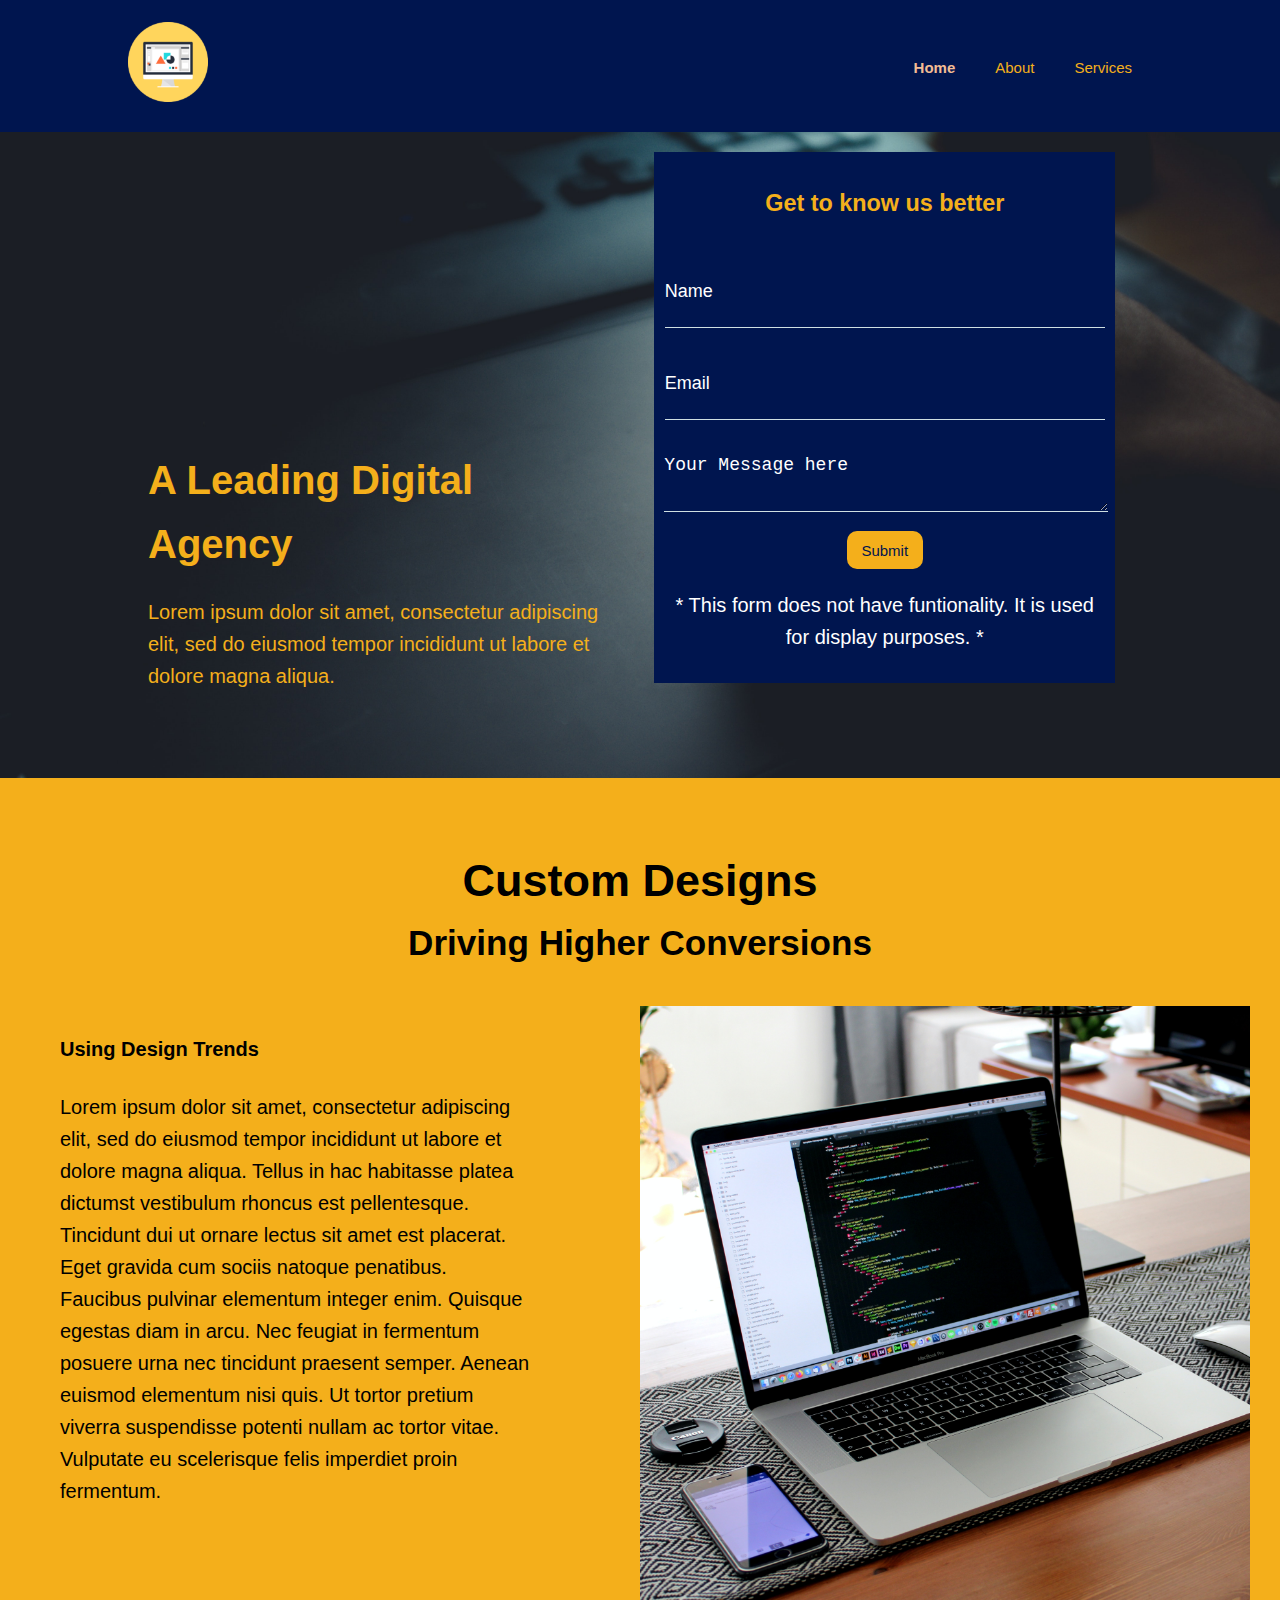
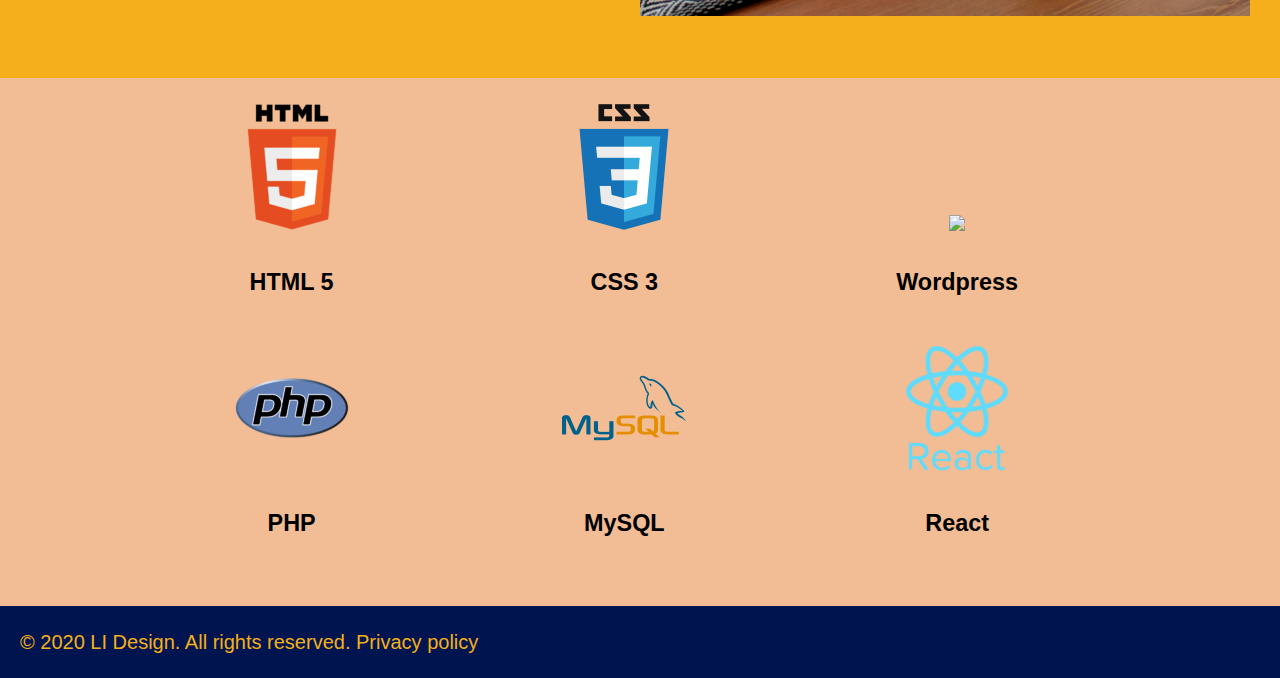
==== index.html @ 7b0c07da "Changed folder layout" ====
<!doctype html>

<html lang="en">
<head>
  <meta charset="utf-8">

  <title>LI Design - Home</title>
  <meta name="description" content="A sample responsive web design layout">
  <meta name="author" content="Brendan Caudill">
  <meta name="viewport" content="width=device-width">
  <meta name="keywords" content="web design, web development, responsive design, sample web project">

  <link rel="stylesheet" href="css/styles.css">

</head>

<body>
  <header>
    <div class="container">
      <div id="brand">
        <img src="images/logo.png" alt="Header Logo">
      </div>
      <nav>
        <ul>
          <li class="current"><a href="index.html">Home</a></li>
          <li><a href="index.html">About</a></li>
          <li><a href="index.html">Services</a></li>
        </ul>
      </nav>
    </div>
  </header>

  <section id="showcase-hero">
    <div class="container">
      <div class="half">
          <h1>A Leading Digital Agency</h1>
          <p>Lorem ipsum dolor sit amet, consectetur adipiscing elit, sed do eiusmod tempor incididunt ut labore et dolore magna aliqua.</p>
      </div>
      <div class="half">
        <div class="input-form">
          <form>
            <h3>Get to know us better</h3>
            <div class="form-row">
              <div class="form-item">
                <input type="text" name="firstname" required="true" size="40" placeholder="Name">
              </div>
            </div>
            <div class="form-row">
              <div class="form-item">
                <input type="email" name="email" required="true" size="40" placeholder="Email">
              </div>
            </div>
            <div class="form-row">
              <div class="form-item">
                <textarea name="message" cols="39" rows="10" placeholder="Your Message here"></textarea>
              </div>
            </div>
            <div class="submit">
              <div class="form-item">
                <button type="submit" value="Submit">Submit</button>
              </div>
            </div>
            <p class="disclaimer">* This form does not have funtionality. It is used for display purposes. *</p>
          </form>
        </div>
      </div>
    </div>
  </section>

  <section id="main-section">
    <div style="margin: auto; overflow: hidden; padding: 40px 60px;">
      <div class="title">
        <h2>Custom Designs</h2>
        <h3>Driving Higher Conversions</h3>
      </div>
      <div class="main-content">
        <div class="small-content">
          <h4>Using Design Trends</h4>
          <p>Lorem ipsum dolor sit amet, consectetur adipiscing elit, sed do eiusmod tempor incididunt ut labore et dolore magna aliqua.
          Tellus in hac habitasse platea dictumst vestibulum rhoncus est pellentesque.
          Tincidunt dui ut ornare lectus sit amet est placerat. Eget gravida cum sociis natoque penatibus.
          Faucibus pulvinar elementum integer enim. Quisque egestas diam in arcu.
          Nec feugiat in fermentum posuere urna nec tincidunt praesent semper.
          Aenean euismod elementum nisi quis. Ut tortor pretium viverra suspendisse potenti nullam ac tortor vitae.
          Vulputate eu scelerisque felis imperdiet proin fermentum.
          </p>
        </div>
        <div class="large-image">
          <img src="images/content-image.jpg">
        </div>
      </div>
    </div>
  </section>

  <section id="programs">
    <div class="container">
      <div class="program_box">
        <img src="images/html5.png">
        <h3>HTML 5</h3>
      </div>
      <div class="program_box">
        <img src="images/css.png">
        <h3>CSS 3</h3>
      </div>
      <div class="program_box">
        <img src="images/Wordpress.png">
        <h3>Wordpress</h3>
      </div>
      <div class="program_box">
        <img src="images/php.png">
        <h3>PHP</h3>
      </div>
      <div class="program_box">
        <img src="images/mysql.png">
        <h3>MySQL</h3>
      </div>
      <div class="program_box">
        <img src="images/react.png">
        <h3>React</h3>
      </div>
    </div>
  </section>

  <footer>
    <div class="continer">
      <span>&copy; 2020 LI Design. All rights reserved. <a href="index.html">Privacy policy</a></span>
    </div>
  </footer>
</body>
</html>
---- css/styles.css ----
body {
  margin: 0;
  font: 20px/1.6 Arial, Helvetica, sans-serif;
  padding: 0;
  background-color: #f2bc94;
}

/* Gloval */
.container {
  width: 80%;
  margin: auto;
  overflow: hidden;
}

ul {
  padding: 0;
  margin: 0;
}

/*Header*/

header {
  background: #00154f;
  color: #f4af1b;
  min-height: 65px;
}

header a {
  color: #f4af1b;
  text-decoration: none;
  font-size: 15px;
}

header li {
  float: left;
  display: inline;
  padding: 0 20px 0 20px;
}

header #brand {
  float: left;
  padding: 21.5px 0;
}

header #brand img {
  width: 80px;
  height: auto;
}

header nav {
  float: right;
  padding: 50px 0;
}

header .current a {
  color: #f2bc94;
  font-weight: bold;
}

header a:hover {
  color: #ffffff;
  font-weight: bold;
}

.dark {
  background-color: #35424a;
  color: white;
  padding: 15px;
  margin: 10px 0;
}

/*Showcase-Hero*/

#showcase-hero {
  background: url('../images/background2.jpg') center no-repeat;
  background-size: 100% auto;
  color: #f4af1b;
}

#showcase-hero .half {
  width: 45%;
  display: inline-block;
  padding: 20px 20px;
  height: 400px;
}

#showcase-hero .half h1{
  margin-top: 90px;
  font-size: 40px;
  margin-bottom: 8px;
}

#showcase-hero .half p {
  font-size: 20px;
}

.input-form {
  background-color: #00154f;
  text-align: center;
  padding: 10px 10px;
  overflow: hidden;
}

.input-form  input, textarea {
  background-color: transparent;
  font-size: 18px;
  border: none;
  height: 51px;
  padding: 10px 0;
  position: relative;
  line-height: 30px;
  border-bottom: 1px solid #cfdfe2;
  margin: 10px 0;
  color: white;
}

.input-form button {
  height: 38px;
  width: 76px;
  background: #f4af1b;
  border: 0;
  color: #00154f;
  border-radius: 10px;
  font-size: 15px;
}

.input-form button:hover {
  cursor: pointer;
}

::placeholder { /* Chrome, Firefox, Opera, Safari 10.1+ */
  color: white;
  opacity: 1; /* Firefox */
}

:-ms-input-placeholder { /* Internet Explorer 10-11 */
  color: white;
}

::-ms-input-placeholder { /* Microsoft Edge */
  color: white;
}

.input-form .disclaimer{
  font-size: 10px;
  color: white;
}

/*Main-Section*/

#main-section {
  min-height: 900px;
  background-color: #f4af1b;
}

#main-section .title {
  text-align: center;
  margin: 0 auto 15px;
  font-size: 30px;
}

#main-section .title h2 {
  line-height: 1.1;
  margin-bottom: 10px;
}

#main-section .title h3 {
  margin-top: 0;
}

#main-section .main-content {
  margin: 25px auto 0;
  padding-bottom: 50px;
}

#main-section .main-content .small-content {
  max-width: 470px;
  display: inline-block;
}

#main-section .main-content .large-image {
  float: right;
  width: 50%;
  display: inline-block;
  text-align: center;
}

#main-section .main-content .large-image img {
  width: 610px;
  height: auto;
}

/*Programs*/

#programs {
  margin-top: 15px;
}

#programs .program_box {
  width: 30%;
  padding: 10px;
  display: inline-block;
  text-align: center;
}

#programs .program_box img {
  width: 128px;
}

/*Sidebar*/

aside#sidebar {
  float: right;
  width: 25%;
  margin-top: 10px;
}

/*About-Article*/

article#about-article {
  float: left;
  width: 65%;
}

/*Services*/

article#services-article {
  float: left;
  width: 65%;
}

ul#services li {
  list-style: none;
  padding: 20px;
  border: #cccccc 1px solid;
  margin-bottom: 5px;
  background: #e6e6e6;
}

/*Footer*/

footer {
  padding: 20px;
  margin-top: 30px;
  color: #f4af1b;
  background-color: #00154f;
}

footer a {
  text-decoration: none;
  color: inherit;
}

/*Media Queries*/

@media only screen and (max-width: 768px) {
  header #brand,
  header nav,
  header nav li,
  #main-section .main-content .small-content,
  #main-section .main-content .large-image,
  #programs .program_box,
  article#services-article,
  aside#sidebar,
  article#about-article {
    float: none;
    text-align: center;
    width: 100%;
  }

  header nav {
    padding: 10px 0;
  }

  #showcase-hero .container {
    padding-top: 20px;
    padding-bottom: 10px;
  }

  #showcase-hero .half {
    height: 0;
    padding: 0;
  }

  #showcase-hero .half p {
  }

  #showcase-hero .input-form {
    display: none;
  }

  #main-section .title {
    padding-left: 20px;
    padding-right: 20px;
  }

  #main-section .main-content {
    margin-top: 5px;
  }

  #main-section .main-content .small-content {
    padding: 15px 0;
    font-size: 14px;
    max-width: none;
  }

  #main-section .main-content .small-content h4 {
    margin-bottom: 10px;
    font-size: 18px;
  }

  #programs .program_box {
    display: block;
    margin-bottom: 20px;
  }

}
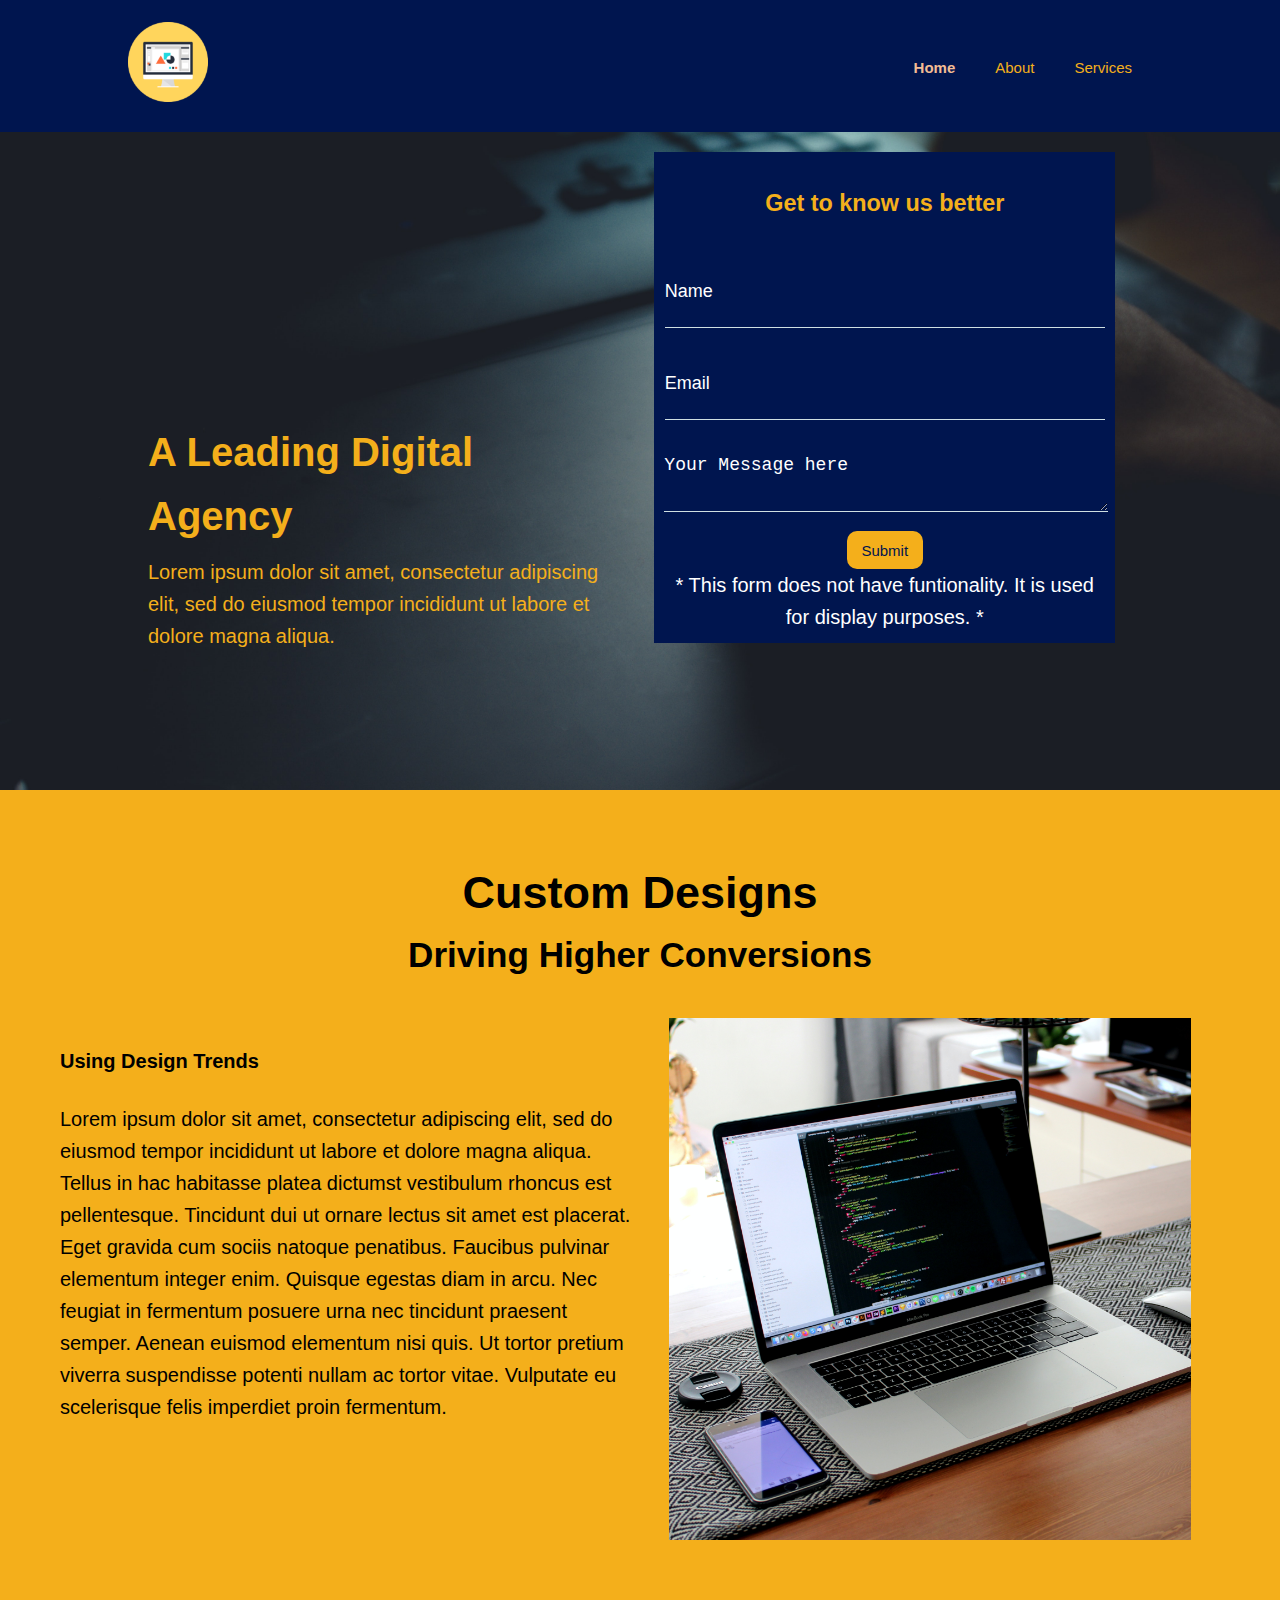
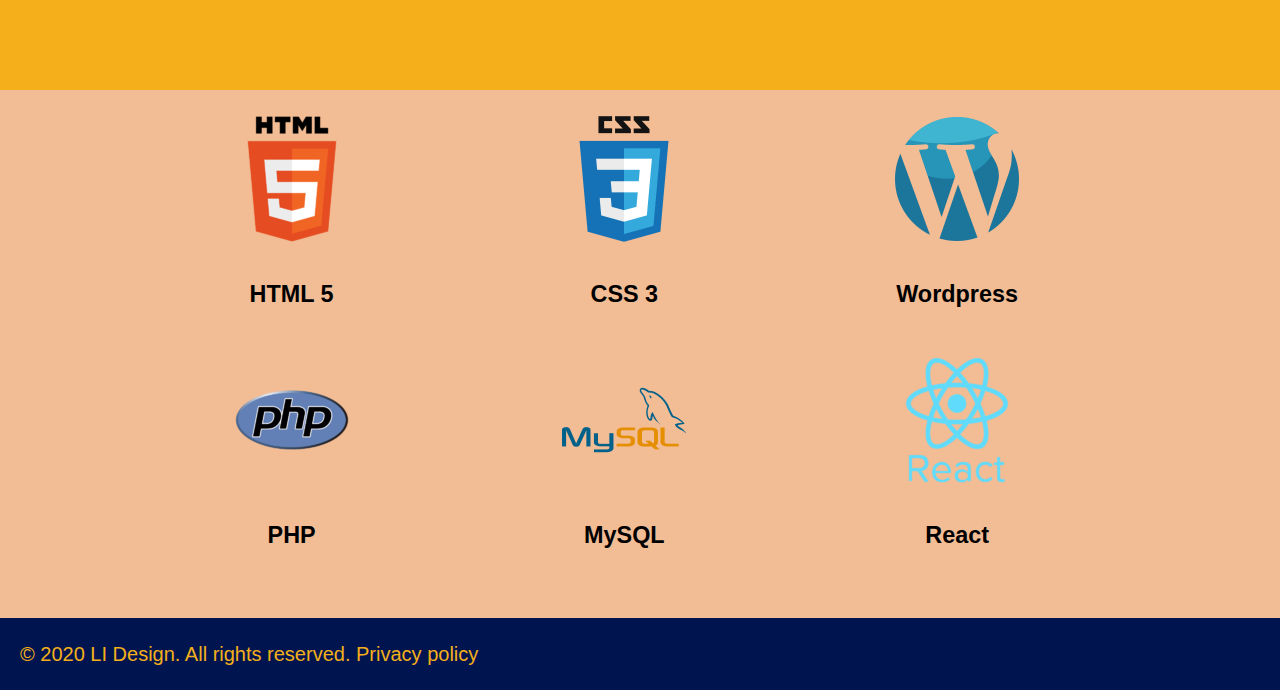
==== commit db93ba9f: "Displaying the Wordpress logo" ====
--- a/index.html
+++ b/index.html
@@ -23,8 +23,8 @@
       <nav>
         <ul>
           <li class="current"><a href="index.html">Home</a></li>
-          <li><a href="index.html">About</a></li>
-          <li><a href="index.html">Services</a></li>
+          <li><a href="about.html">About</a></li>
+          <li><a href="services.html">Services</a></li>
         </ul>
       </nav>
     </div>
@@ -103,7 +103,7 @@
         <h3>CSS 3</h3>
       </div>
       <div class="program_box">
-        <img src="images/Wordpress.png">
+        <img src="images/wordpress.png">
         <h3>Wordpress</h3>
       </div>
       <div class="program_box">
--- a/css/styles.css
+++ b/css/styles.css
@@ -85,13 +85,14 @@
 }
 
 #showcase-hero .half h1{
-  margin-top: 90px;
+  margin-top: 50px;
   font-size: 40px;
   margin-bottom: 8px;
 }
 
 #showcase-hero .half p {
   font-size: 20px;
+  margin: 0;
 }
 
 .input-form {
@@ -174,19 +175,19 @@
 }
 
 #main-section .main-content .small-content {
-  max-width: 470px;
+  max-width: 50%;
   display: inline-block;
 }
 
 #main-section .main-content .large-image {
   float: right;
-  width: 50%;
+  max-width: 50%;
   display: inline-block;
   text-align: center;
 }
 
 #main-section .main-content .large-image img {
-  width: 610px;
+  width: 90%;
   height: auto;
 }
 
@@ -253,12 +254,29 @@
 
 /*Media Queries*/
 
+@media only screen and (max-width: 1090px) {
+  #showcase-hero .input-form {
+    display: none;
+  }
+  #showcase-hero .half {
+    width: 100%;
+    display: block;
+    padding: 0 20px;
+    height: auto;
+  }
+  #main-section .main-content .small-content,
+  #main-section .main-content .large-image {
+    float: none;
+    text-align: center;
+    max-width: 100%;
+    margin: auto;
+  }
+}
+
 @media only screen and (max-width: 768px) {
   header #brand,
   header nav,
   header nav li,
-  #main-section .main-content .small-content,
-  #main-section .main-content .large-image,
   #programs .program_box,
   article#services-article,
   aside#sidebar,
@@ -273,20 +291,11 @@
   }
 
   #showcase-hero .container {
-    padding-top: 20px;
     padding-bottom: 10px;
   }
 
   #showcase-hero .half {
-    height: 0;
     padding: 0;
-  }
-
-  #showcase-hero .half p {
-  }
-
-  #showcase-hero .input-form {
-    display: none;
   }
 
   #main-section .title {
